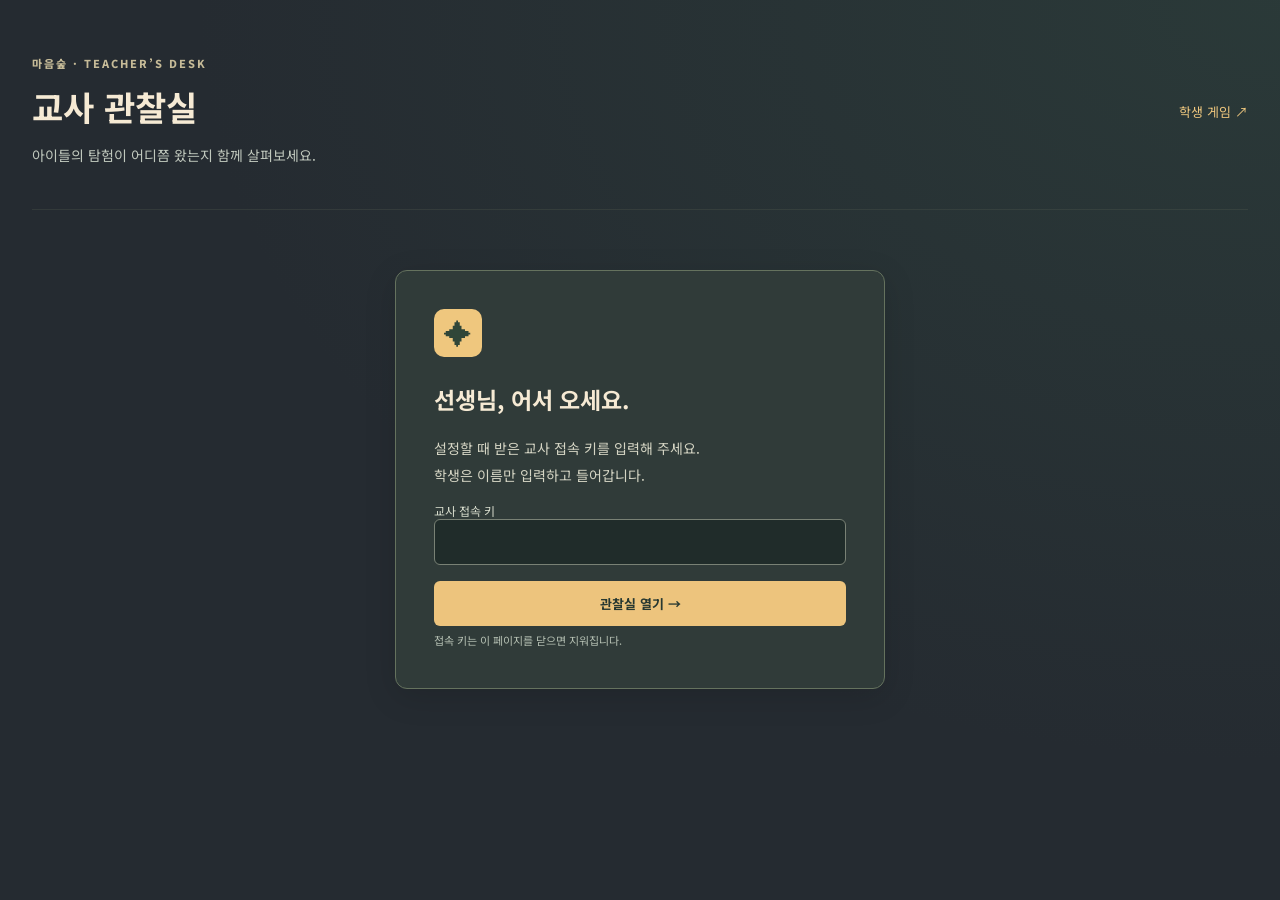
==== teacher.html @ ffa18d4d "Add private teacher progress tracking and simplify clue exploration" ====
<!doctype html>
<html lang="ko"><head><meta charset="utf-8"><meta name="viewport" content="width=device-width,initial-scale=1"><meta name="referrer" content="no-referrer"><title>마음 탐정단 · 교사 관찰실</title><link rel="stylesheet" href="teacher.css?v=6"></head><body>
<main class="desk"><header><div><p class="eyebrow">마음숲 · TEACHER’S DESK</p><h1>교사 관찰실</h1><p>아이들의 탐험이 어디쯤 왔는지 함께 살펴보세요.</p></div><a href="./">학생 게임 ↗</a></header>
<section id="login" class="login panel"><span class="seal" aria-hidden="true">✦</span><h2>선생님, 어서 오세요.</h2><p>설정할 때 받은 교사 접속 키를 입력해 주세요.<br>학생은 이름만 입력하고 들어갑니다.</p><form id="login-form"><label for="teacher-key">교사 접속 키</label><input id="teacher-key" type="password" required autocomplete="off" spellcheck="false" maxlength="64"><button class="primary">관찰실 열기 →</button></form><p id="login-error" role="alert"></p><small>접속 키는 이 페이지를 닫으면 지워집니다.</small></section>
<section id="dashboard" hidden><div class="toolbar"><label>입장 날짜 <input type="date" id="day"></label><label>이름 찾기 <input type="search" id="search" placeholder="탐정 이름"></label><label>상태 <select id="filter"><option value="all">전체</option><option value="playing">탐험 중</option><option value="done">완료</option></select></label><button id="refresh">새로고침</button><button id="export">CSV 저장</button><button id="logout">나가기</button></div><div class="stats" id="stats"></div><p class="refresh-note" id="updated" role="status"></p><p class="error" id="load-error" role="alert"></p><div class="panel table-wrap"><table><caption>학생별 활동 진행 상황</caption><thead><tr><th>탐정 이름</th><th>진행률</th><th>단서</th><th>이야기</th><th>마음 수첩</th><th>마지막 저장</th></tr></thead><tbody id="students"></tbody></table><p id="empty" hidden>이 날짜에 입장한 탐정이 아직 없어요.</p></div><p class="footnote">진행률은 단서 9개 · 이야기 3개 · 수첩 완료 1개로 계산합니다. 같은 이름도 새로 입장하면 별도 기록으로 표시됩니다. 수첩에 쓴 글은 수집하지 않습니다.</p></section>
</main><script src="classroom-config.js?v=6"></script><script src="classroom-api.js?v=6"></script><script src="teacher.js?v=6"></script></body></html>
---- teacher.css ----
@import url('https://fonts.googleapis.com/css2?family=Noto+Sans+KR:wght@500;700;800;900&display=swap');
:root{font-family:'Noto Sans KR',sans-serif;color:#f6ead4;background:#252b31;font-synthesis:none}*{box-sizing:border-box}body{margin:0;background:radial-gradient(ellipse at top right,#35564755,transparent 60%);min-height:100dvh}button,input,select{font:inherit}button,a,input,select{border-radius:6px}button{padding:10px 15px;background:#3a4547;color:#f6ead4;border:1px solid #647169;cursor:pointer;font-size:13px;font-weight:700}button:hover{background:#4c5e55}button:disabled{opacity:.55;cursor:wait}a{color:#efc77e;text-decoration:none}button:focus-visible,a:focus-visible,input:focus-visible,select:focus-visible{outline:3px solid #efc77e;outline-offset:3px}[hidden]{display:none!important}.desk{max-width:1300px;margin:auto;padding:44px 32px}header{display:flex;justify-content:space-between;gap:24px;align-items:center;border-bottom:1px solid #5a645444;padding-bottom:30px;margin-bottom:32px}.eyebrow{font-size:11px;font-weight:800;letter-spacing:2px;color:#c6bb98}h1{font-size:34px;margin:8px 0 12px}header p:not(.eyebrow){font-size:14px;color:#c0c8bd}header a{font-size:13px;white-space:nowrap}.panel{border:1px solid #65725e;background:#303b39;border-radius:12px;box-shadow:0 8px 32px #0002}.login{max-width:490px;margin:60px auto;padding:38px}.seal{display:grid;place-items:center;background:#efc77e;color:#304638;width:48px;height:48px;border-radius:10px;font-size:28px}.login h2{font-size:23px;margin-top:25px}.login p{font-size:14px;line-height:1.9;color:#d5d5c4}.login small{font-size:11px;color:#b5c0b3}label{display:flex;flex-direction:column;gap:8px;font-size:12px;color:#d5dacb}input,select{padding:10px 12px;background:#202c2a;color:#f6ead4;border:1px solid #798175;min-width:0}.login input{width:100%;margin-bottom:16px}button.primary{background:#edc47d;color:#273831;border:0;width:100%;padding:13px}.toolbar{display:flex;gap:12px;align-items:end;flex-wrap:wrap}.toolbar input{max-width:190px}.toolbar button{min-height:42px}.toolbar #logout{margin-left:auto;background:transparent}.stats{display:grid;grid-template-columns:repeat(3,1fr);gap:16px;margin:28px 0 18px}.stat{padding:20px 24px;border:1px solid #65725e;border-radius:10px;background:#35443e}.stat small{display:block;font-size:12px;color:#c8d0bf}.stat strong{display:block;font-size:30px;color:#efc77e;margin-top:8px}.refresh-note,.footnote{font-size:11px;color:#b6c4b8;line-height:1.9}.table-wrap{overflow-x:auto;padding:8px 20px}table{border-collapse:collapse;min-width:800px;width:100%;font-size:13px;text-align:left}caption{text-align:left;font-weight:700;font-size:14px;padding:20px 0}th{font-size:11px;color:#c1ccb9;font-weight:500;padding:15px 10px;border-bottom:1px solid #71806b}td{padding:21px 10px;border-bottom:1px solid #62705f55}td:first-child{min-width:140px;max-width:200px;overflow-wrap:anywhere}td small{display:block;font-size:10px;color:#adbba9;margin-top:6px}.progress-cell{min-width:170px}progress{appearance:none;width:100px;height:7px;margin-right:8px;border:0;border-radius:4px;overflow:hidden;background:#1f2e27}progress::-webkit-progress-bar{background:#1f2e27}progress::-webkit-progress-value{background:#d5bb7b}progress::-moz-progress-bar{background:#d5bb7b}.done{color:#b2d898}.error,#login-error{color:#ffd1a7!important;font-size:13px}.error:empty,#login-error:empty{display:none}#empty{text-align:center;padding:40px;color:#c7d3bf;font-size:14px}.footnote{margin-top:20px;max-width:900px}@media(max-width:700px){.desk{padding:24px 16px}header{align-items:start;margin-bottom:20px}h1{font-size:27px}.login{margin:30px auto;padding:25px}.toolbar{gap:10px}.toolbar label{flex:1;min-width:125px}.toolbar input{max-width:100%;width:100%}.toolbar #logout{margin-left:0}.stats{gap:9px}.stat{padding:15px 12px}.stat strong{font-size:25px}.stat small{font-size:10px}.table-wrap{padding:4px 12px}}
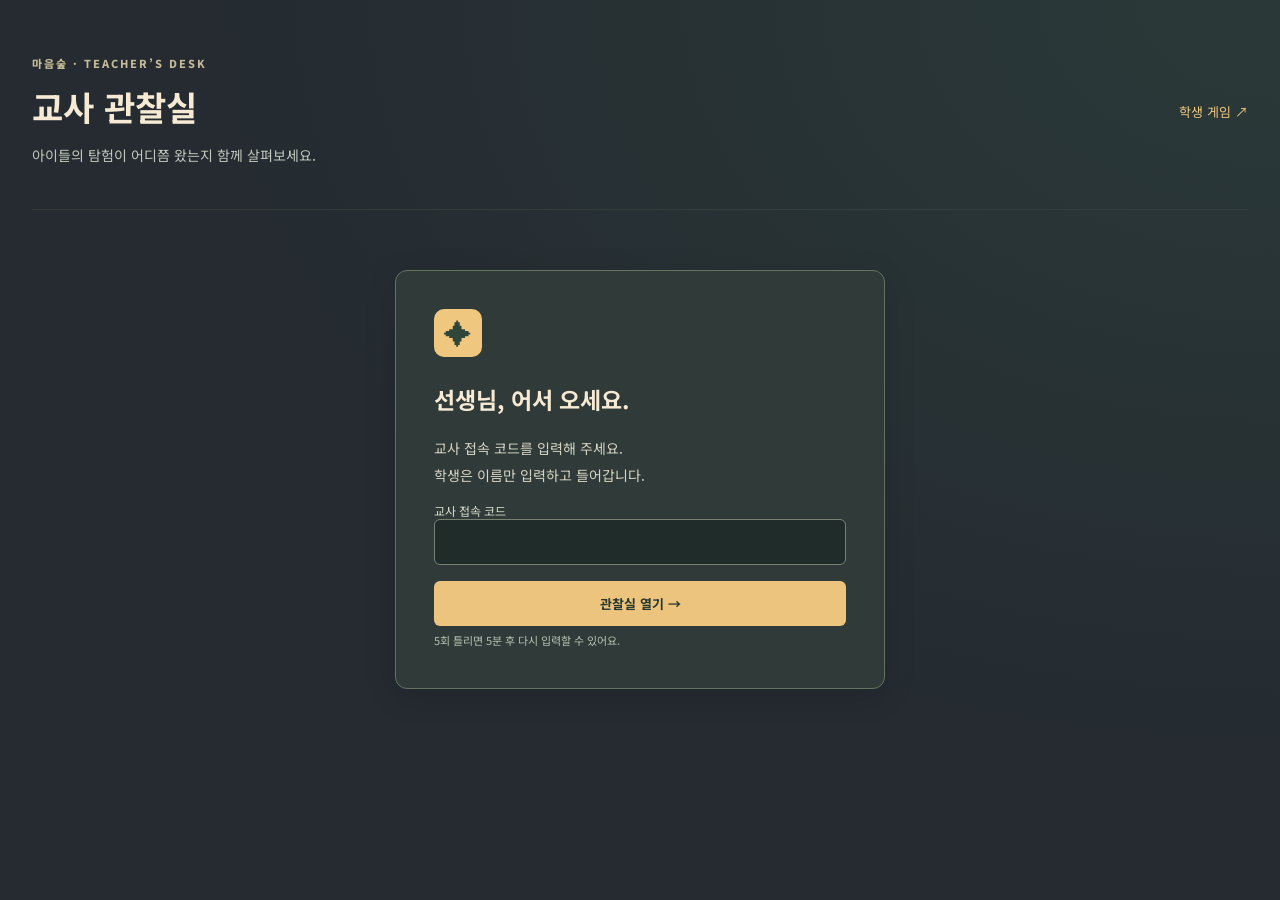
==== commit 5c5bf3a7: "Support short teacher codes with login throttling and expiring sessions" ====
--- a/teacher.html
+++ b/teacher.html
@@ -1,6 +1,6 @@
 <!doctype html>
 <html lang="ko"><head><meta charset="utf-8"><meta name="viewport" content="width=device-width,initial-scale=1"><meta name="referrer" content="no-referrer"><title>마음 탐정단 · 교사 관찰실</title><link rel="stylesheet" href="teacher.css?v=6"></head><body>
 <main class="desk"><header><div><p class="eyebrow">마음숲 · TEACHER’S DESK</p><h1>교사 관찰실</h1><p>아이들의 탐험이 어디쯤 왔는지 함께 살펴보세요.</p></div><a href="./">학생 게임 ↗</a></header>
-<section id="login" class="login panel"><span class="seal" aria-hidden="true">✦</span><h2>선생님, 어서 오세요.</h2><p>설정할 때 받은 교사 접속 키를 입력해 주세요.<br>학생은 이름만 입력하고 들어갑니다.</p><form id="login-form"><label for="teacher-key">교사 접속 키</label><input id="teacher-key" type="password" required autocomplete="off" spellcheck="false" maxlength="64"><button class="primary">관찰실 열기 →</button></form><p id="login-error" role="alert"></p><small>접속 키는 이 페이지를 닫으면 지워집니다.</small></section>
+<section id="login" class="login panel"><span class="seal" aria-hidden="true">✦</span><h2>선생님, 어서 오세요.</h2><p>교사 접속 코드를 입력해 주세요.<br>학생은 이름만 입력하고 들어갑니다.</p><form id="login-form"><label for="teacher-key">교사 접속 코드</label><input id="teacher-key" type="password" inputmode="numeric" required autocomplete="off" spellcheck="false" maxlength="64"><button class="primary">관찰실 열기 →</button></form><p id="login-error" role="alert"></p><small>5회 틀리면 5분 후 다시 입력할 수 있어요.</small></section>
 <section id="dashboard" hidden><div class="toolbar"><label>입장 날짜 <input type="date" id="day"></label><label>이름 찾기 <input type="search" id="search" placeholder="탐정 이름"></label><label>상태 <select id="filter"><option value="all">전체</option><option value="playing">탐험 중</option><option value="done">완료</option></select></label><button id="refresh">새로고침</button><button id="export">CSV 저장</button><button id="logout">나가기</button></div><div class="stats" id="stats"></div><p class="refresh-note" id="updated" role="status"></p><p class="error" id="load-error" role="alert"></p><div class="panel table-wrap"><table><caption>학생별 활동 진행 상황</caption><thead><tr><th>탐정 이름</th><th>진행률</th><th>단서</th><th>이야기</th><th>마음 수첩</th><th>마지막 저장</th></tr></thead><tbody id="students"></tbody></table><p id="empty" hidden>이 날짜에 입장한 탐정이 아직 없어요.</p></div><p class="footnote">진행률은 단서 9개 · 이야기 3개 · 수첩 완료 1개로 계산합니다. 같은 이름도 새로 입장하면 별도 기록으로 표시됩니다. 수첩에 쓴 글은 수집하지 않습니다.</p></section>
-</main><script src="classroom-config.js?v=6"></script><script src="classroom-api.js?v=6"></script><script src="teacher.js?v=6"></script></body></html>
+</main><script src="classroom-config.js?v=6"></script><script src="classroom-api.js?v=6"></script><script src="teacher.js?v=7"></script></body></html>
